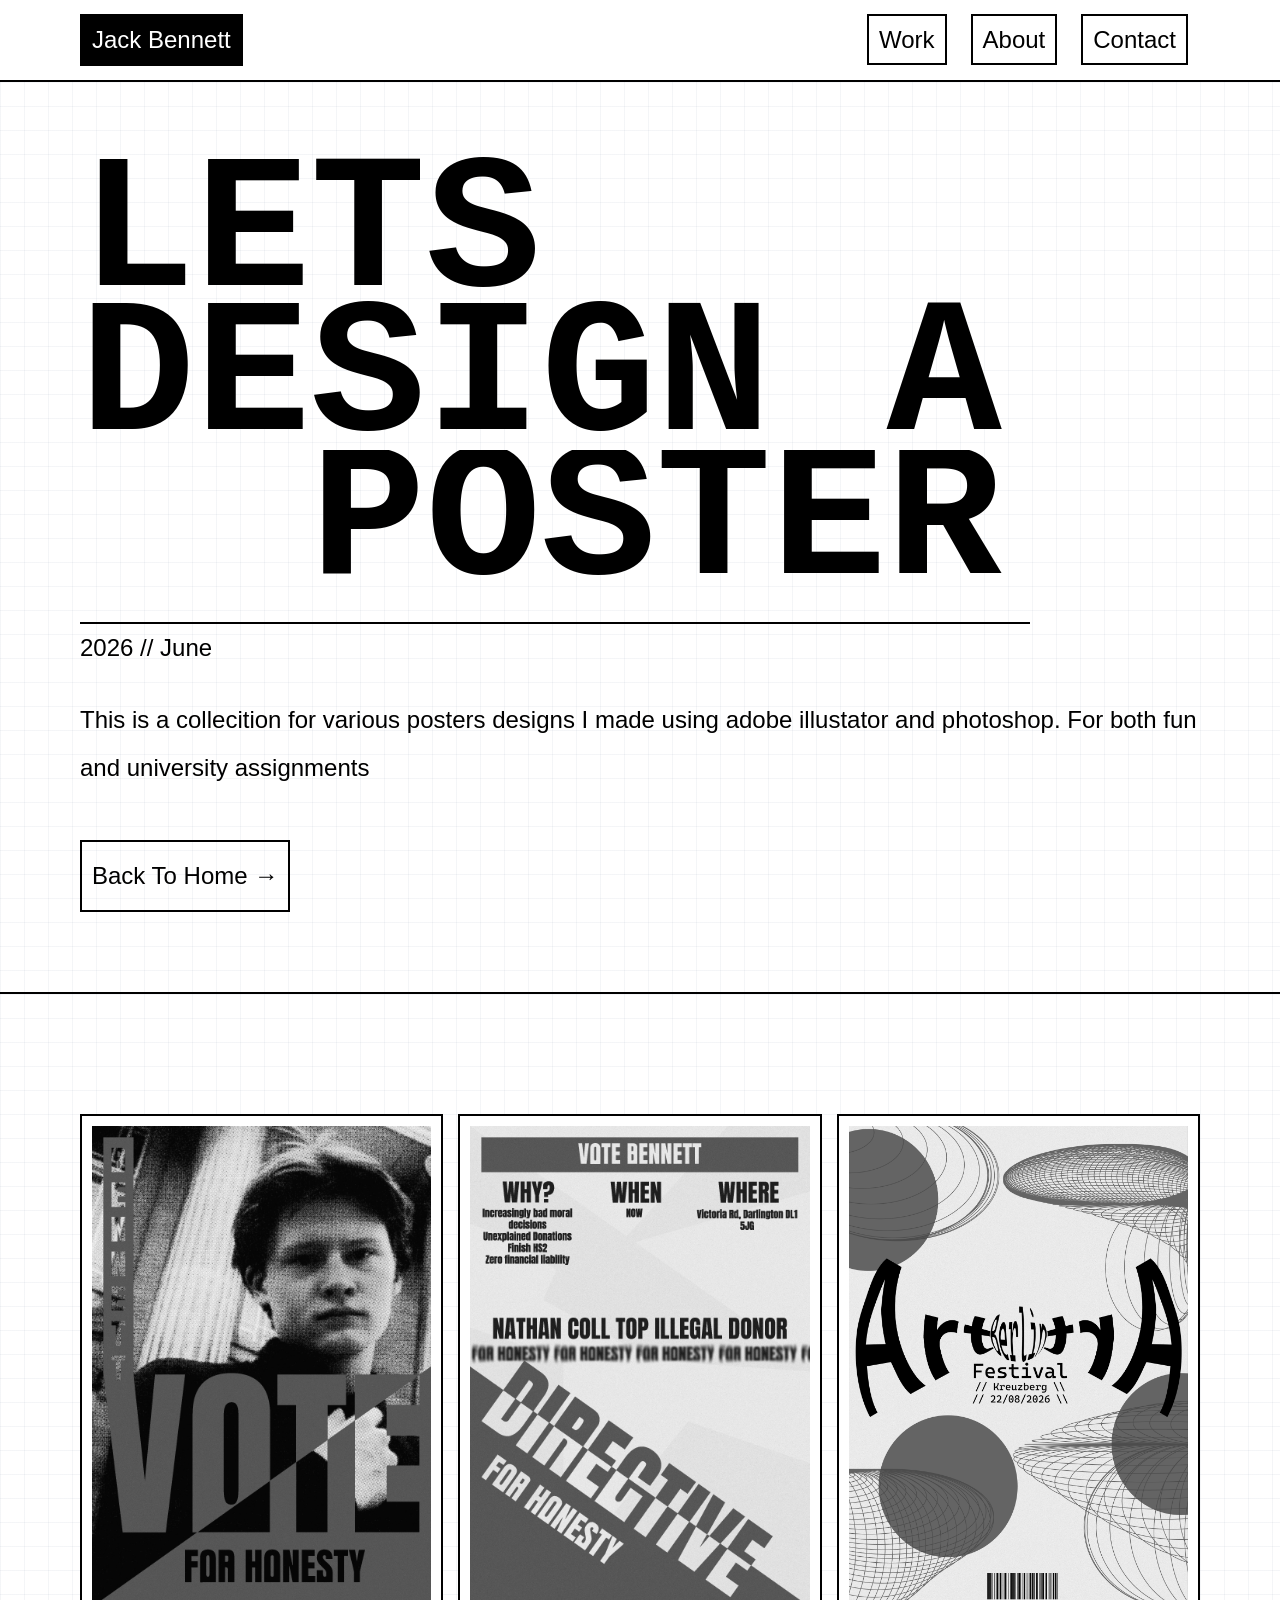
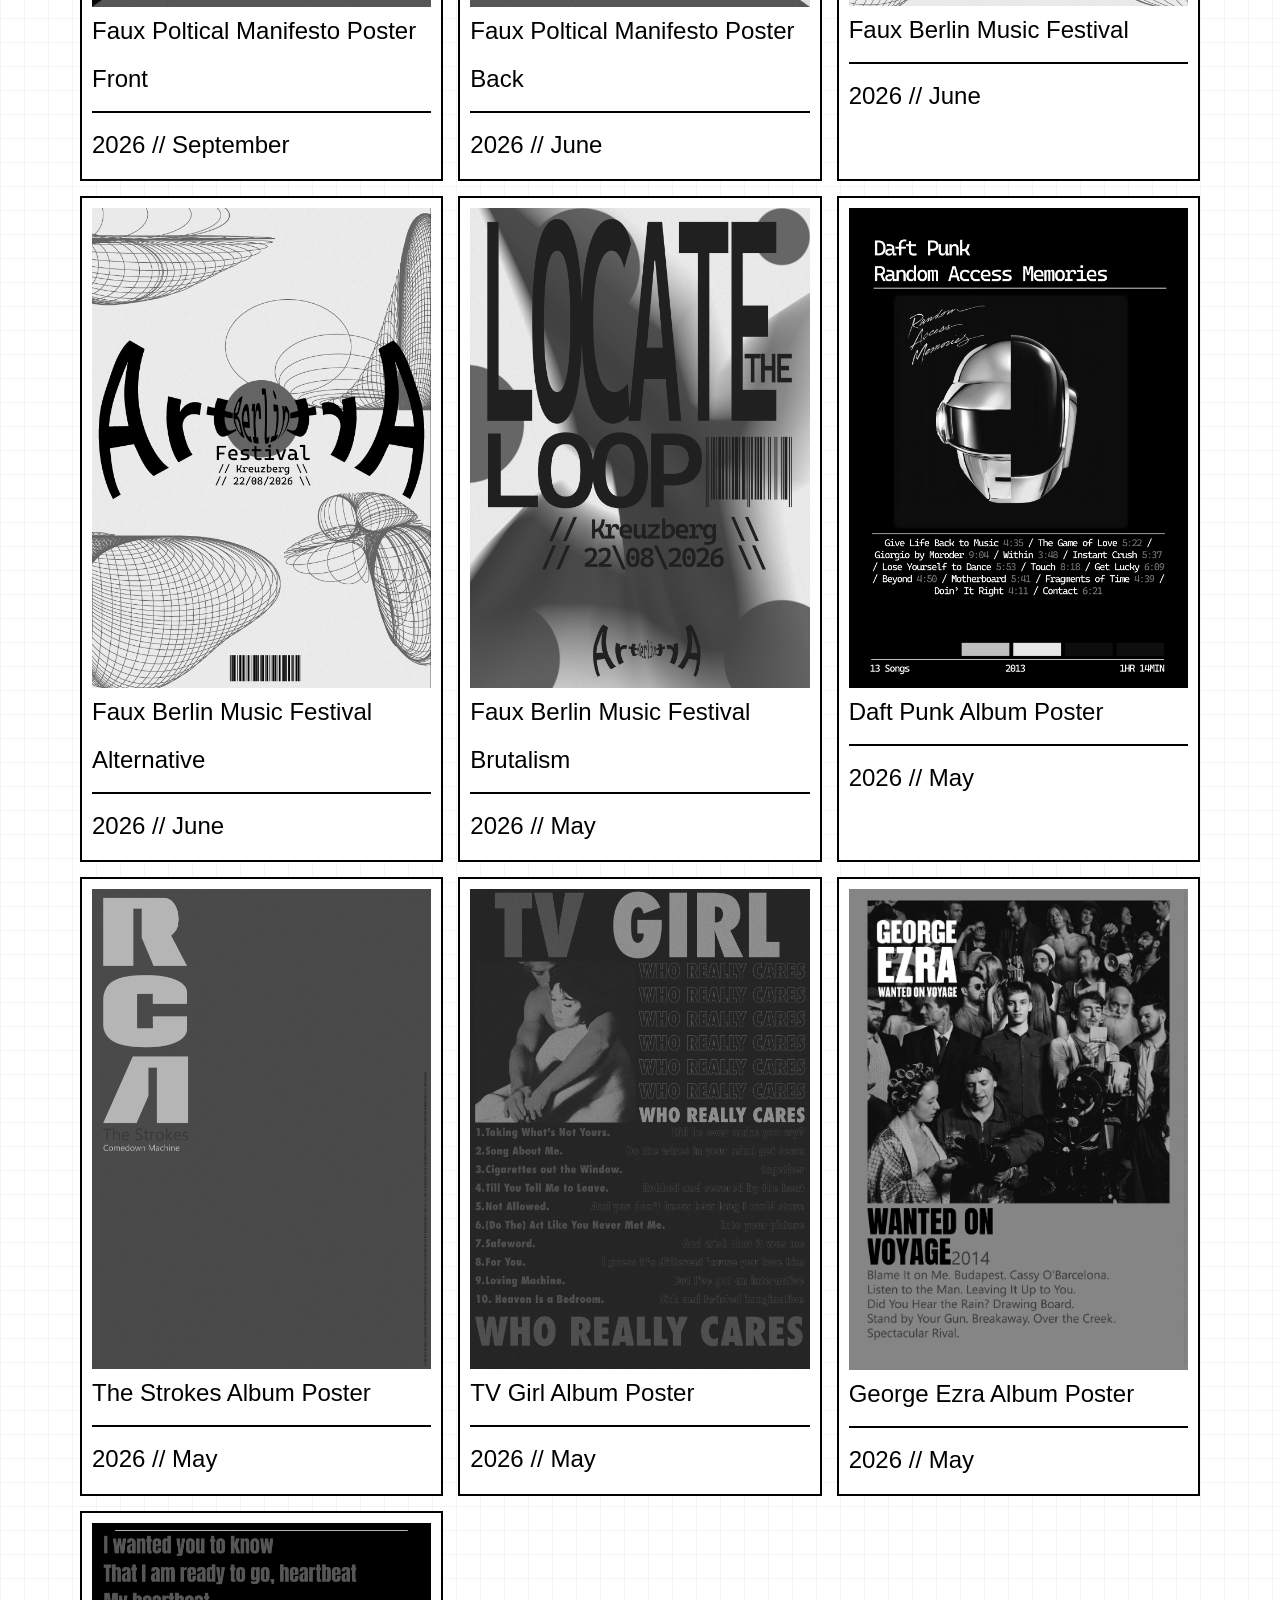
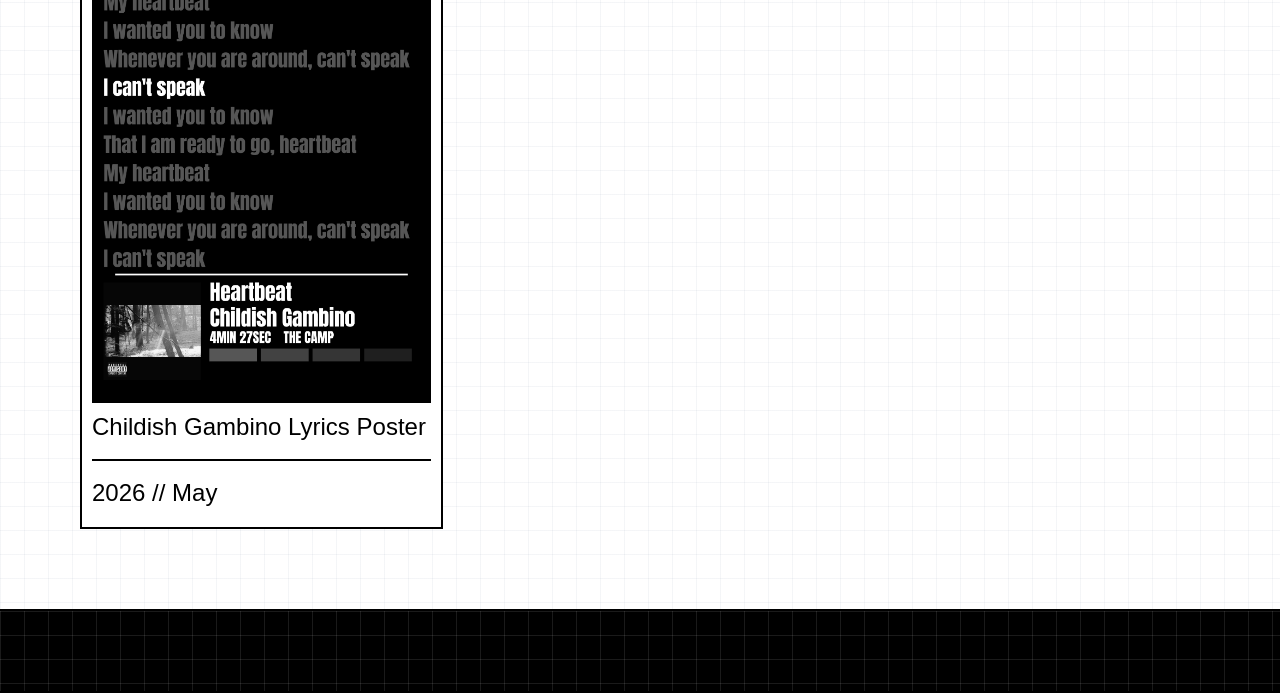
==== Sub/Posters/index.html @ 64430571 "Updated Images and summary" ====
<!DOCTYPE html>
<html lang="en">
<head>
	<meta charset="utf-8">
	<meta name="viewport" content="width=device-width, initial-scale=1">
	<title>Jack Bennetts Portfolio</title>
	<link rel="stylesheet" href="../../Style.css">
</head>

<body>
	<header>
		<a class='logo' href='#top'>Jack Bennett</a>
		<nav aria-label='Main navigation'>
			<ul class='nav'>
				<li><a href='../../index.html#Work'>Work</a></li>
				<li><a href='../../index.html#About'>About</a></li>
				<li><a href='../../index.html#Contact'>Contact</a></li>
			</ul>
		</nav>
	</header>
	
	
	<main>
	
		<section class='Container'>
			<h1>Lets </h1>
			<h1>Design A </h1>
			<h1 class='line'>Posters</h1>
			<h3 class='SubTitle'>2026 // June</h3>
			<p> This is a collecition for various posters designs I made using adobe illustator and photoshop. For both fun and university assignments </p> 
			
			<div class='BtnRow'>
				<a class='btn' href='../../index.html'>Back To Home →</a>
			</div>
			
		</section>		
		
		<section class='Container'>
			<div id='GridContainer'>
			
				<a class='CardContainer'>
					<img src="Design/ManifestoFront.png"/>
					<h3 class='CardTitle'> Faux Poltical Manifesto Poster Front</h3>
					<p class= 'CardText'> 2026 // September</p>
				</a>
				
				<a class='CardContainer'>
					<img src="Design/ManifestoBack.png"/>
					<h3 class='CardTitle'> Faux Poltical Manifesto Poster Back </h3>
					<p class= 'CardText'> 2026 // June</p>
				</a>
				
				<a class='CardContainer'>
					<img src="Design/ArtBerlinPoster.png"/>
					<h3 class='CardTitle'> Faux Berlin Music Festival</h3>
					<p class= 'CardText'> 2026 // June</p>
				</a>
				
				<a class='CardContainer'>
					<img src="Design/BerlinPosterAlt.png"/>
					<h3 class='CardTitle'> Faux Berlin Music Festival Alternative</h3>
					<p class= 'CardText'> 2026 // June</p>
				</a>
			

				<a class='CardContainer'>
					<img src="Design/BrutalismPoster.png"/>
					<h3 class='CardTitle'> Faux Berlin Music Festival Brutalism</h3>
					<p class= 'CardText'> 2026 // May</p>
				</a>
				
				<a class='CardContainer'>
					<img src="Design/RAM.png"/>
					<h3 class='CardTitle'>Daft Punk Album Poster</h3>
					<p class= 'CardText'> 2026 // May</p>
				</a>
			
				<a class='CardContainer'>
					<img src="Design/ComeDownMachine.png"/>
					<h3 class='CardTitle'>The Strokes Album Poster</h3>
					<p class= 'CardText'> 2026 // May</p>
				</a>
				
				<a class='CardContainer'>
					<img src="Design/WhoReallyCares.png"/>
					<h3 class='CardTitle'>TV Girl Album Poster</h3>
					<p class= 'CardText'> 2026 // May</p>
				</a>
				
				<a class='CardContainer'>
					<img src="Design/WantedOnVoyage.png"/>
					<h3 class='CardTitle'>George Ezra Album Poster</h3>
					<p class= 'CardText'> 2026 // May</p>
				</a>			

				<a class='CardContainer'>
					<img src="Design/Heartbeat.png"/>
					<h3 class='CardTitle'>Childish Gambino Lyrics Poster</h3>
					<p class= 'CardText'> 2026 // May</p>
				</a>					
				
			</div>
		</section>
			
			 

		
	
		
		
		
	</main>
	
	<footer>
	</footer>
</body>





</html>
---- Style.css ----
/* Global  CSS */

html {
	scroll-behavior: smooth;
	overflow-y: scroll;
}

body {
	margin: 0;
    padding: 0;
	background-color: white;
}

header {
	opacity: 1;
	background-Color:white;
	display: flex;
	padding: 5px;
	justify-content: space-between;
	align-items: center;
	position: sticky;
	top: 0;
	z-index: 100;
	padding: 0.5rem 5rem 0.5rem 5rem;
	border-bottom: 2px solid black;
}

a {
	color: white;
	border: 2px solid black;
	padding: 10px;
	transition: 0.3s;
}

a:hover {
	background-color: black;
	color: white;	
	border-bottom:  2px solid grey;
	border-left:  2px solid grey;
}


section {
	padding: 0.5rem 5rem 0.5rem 5rem;	
}

footer {
	Color: white;
	background-color: black;
	background-image: linear-gradient(to right, rgba(255, 255, 255, 0.1) 1px, transparent 1px), linear-gradient(to bottom, rgba(255, 255, 255, 0.1) 1px, transparent 1px);
	background-size: 24px 24px;
	padding: 5rem;	
	padding-top: 2.5rem;
	padding-bottom: 2.5rem;
	border-bottom: 2px solid black;
}

/* button CSS */

.btn {
	display: inline-block; 
    border: 2px solid black;
    padding: 10px;
    transition: 0.3s;
	margin-top: 24px;
}



/* Text  CSS */

h1{
	font-family: 'Courier New', Courier, monospace;
	font-size: 12rem;  
	line-height: 0.75;  
	margin: 0;
	text-transform: uppercase;
	
}

h2{
	font-family: 'Courier New', Courier, monospace;
	font-size: 4rem;  
	line-height: 0.75;  
	margin: 0;
	text-transform: uppercase;
	
}

h3, p, nav, form, a{
	font-family: 'Verdana', sans-serif;
	list-style: none;
	font-size: 1.5rem;  
	font-weight: 400;
	line-height: 2;  
	text-decoration: none;
}

.Outline {
	display: inline-block;
	background-color: black;
	padding: 5px;
	color: white;
}

/* Nav CSS */

a {
	color: black;
}

.nav li{
	list-style-type: none;
	text-decoration: none;
	padding: 8px 12px;
}

.nav{
	display: flex;
	margin: 0;

}

.logo {
	background-color: black;
	padding: 0px 10px 0px 10px;
	color: white;
	transition: 0.3s;
}

.logo:hover {
	border-bottom:  6px solid grey;
	border-left:  6px solid grey;
	background-color: white;
	color: black;
}

/* HERO CSS */

#Hero {
	background-color: #ffffff;
	background-image: linear-gradient(to right, rgba(148, 163, 184, 0.1) 1px, transparent 1px), linear-gradient(to bottom, rgba(148, 163, 184, 0.1) 1px, transparent 1px);
	background-size: 24px 24px;
	padding-top: 15rem;
	padding-bottom: 15rem;
	border-bottom: 2px solid black;
}

.line {
	display: inline-block;
	white-space: nowrap;
	overflow: hidden; 
	border-right: 3px solid #000;
	padding-left: 2ch;
	width: 0; 
	animation: 
		typing 0.8s steps(6) 1s forwards,
		blink 0.5s step-end infinite;
}

.SubTitle {
	border-top: 2px solid black;
	max-width: 950px;
}

@keyframes typing { 
	from { width: 0; border-right-color: #000; } 
	to { width: 6ch; border-right-color: transparent; }
}

/* Container CSS */

.Container {
	background-color: #ffffff;
	background-image: linear-gradient(to right, rgba(148, 163, 184, 0.1) 1px, transparent 1px), linear-gradient(to bottom, rgba(148, 163, 184, 0.1) 1px, transparent 1px);
	background-size: 24px 24px;
	padding-top: 5rem;
	padding-bottom: 5rem;
	border-bottom: 2px solid black;
}
/* Work Grid Container CSS */

#GridContainer {
	display: grid;
	grid-template-columns: repeat(3, 1fr);
	padding-top: 2.5rem;
	gap: 15px;
}

.CardContainer {
	display: flex;
	flex-direction: column;
	min-width: 0;
	background-color: white;
	border: 2px solid black;
	padding: 10px;
	transition: 0.3s;
}

.CardContainer:Hover {
	background-color: black;
	color: white;	
	border-bottom:  2px solid grey;
	border-left:  2px solid grey;
}

.CardContainer:hover .CardTitle {
	border-bottom: 2px solid white;
}

.CardContainer:hover img {
	transition: 0.3s;
	filter: saturate(1);	
}

.CardTitle {
	margin-top:0;
	margin-bottom:0;
	border-bottom: 2px solid black;
	padding-bottom: 0.5rem;
	transition: 0.3s;
}

.CardText {
	margin:0;
	padding-top: 0.5rem;
}

img {
	width:100%;
	background: url(https://dummyimage.com/100/fff/0011ff.png&text=Image+Not+Found) no-repeat scroll 0 0;
	filter: saturate(0);
}

img:hover {
	transition: 0.3s;
	filter: saturate(1);	
}

/* AboutContainer CSS */

.ImgContainer {
	border: 2px solid black;
	padding: 10px;
	margin-top: 2.5rem;
	margin-bottom: 2.5rem;
}

#AboutImg {
    width: 800px;
    height: auto;	
}

.BtnRow {
    display: flex;
    flex-wrap: wrap;
    gap: 20px;
}

/* Mobile CSS */

@media (max-width: 1100px) {
	section {
		padding: 0rem 2rem 0rem 2rem;
		text-align: center;
		justify-content: center;
	}
	
	header {
		display:inline-block;
		text-align: center;
		padding: 0;
		width: 100%;
	}
	
	h1{
		font-size: 5rem;  
	}
	
	.logo {
		display: inline-block;
	}
	
	
	.line {
		padding-left: 0;
	}
	
	.nav {
		padding: 0;
		justify-content: center;
	}
	
	
	#GridContainer {
		display: grid;
		grid-template-columns: repeat(1, 1fr);
		padding-top: 2.5rem;
		gap: 15px;
	}
	
	.ImgContainer {
		margin-bottom: 2.5rem;
	}
	
	#AboutImg {
		width: auto;
		height: auto;	
	}
	
	.BtnRow {
		justify-content:center;
	}
}
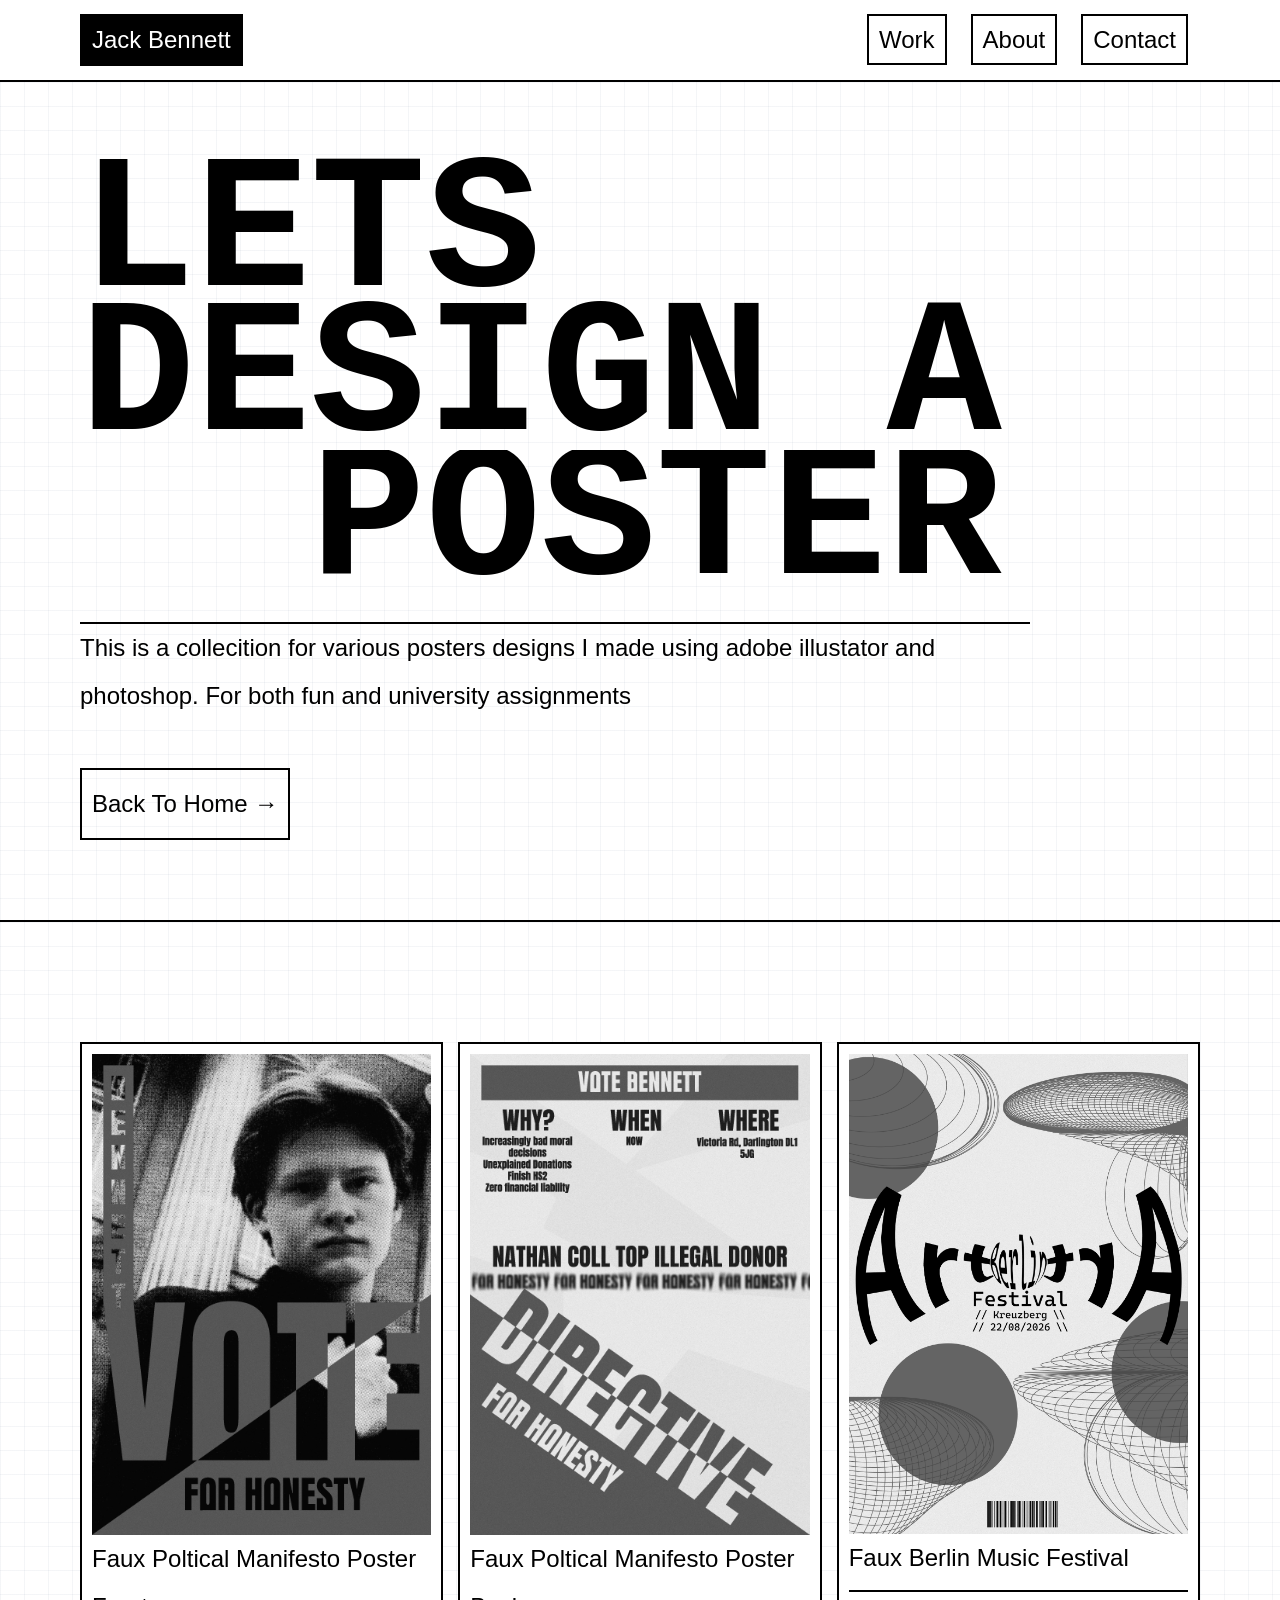
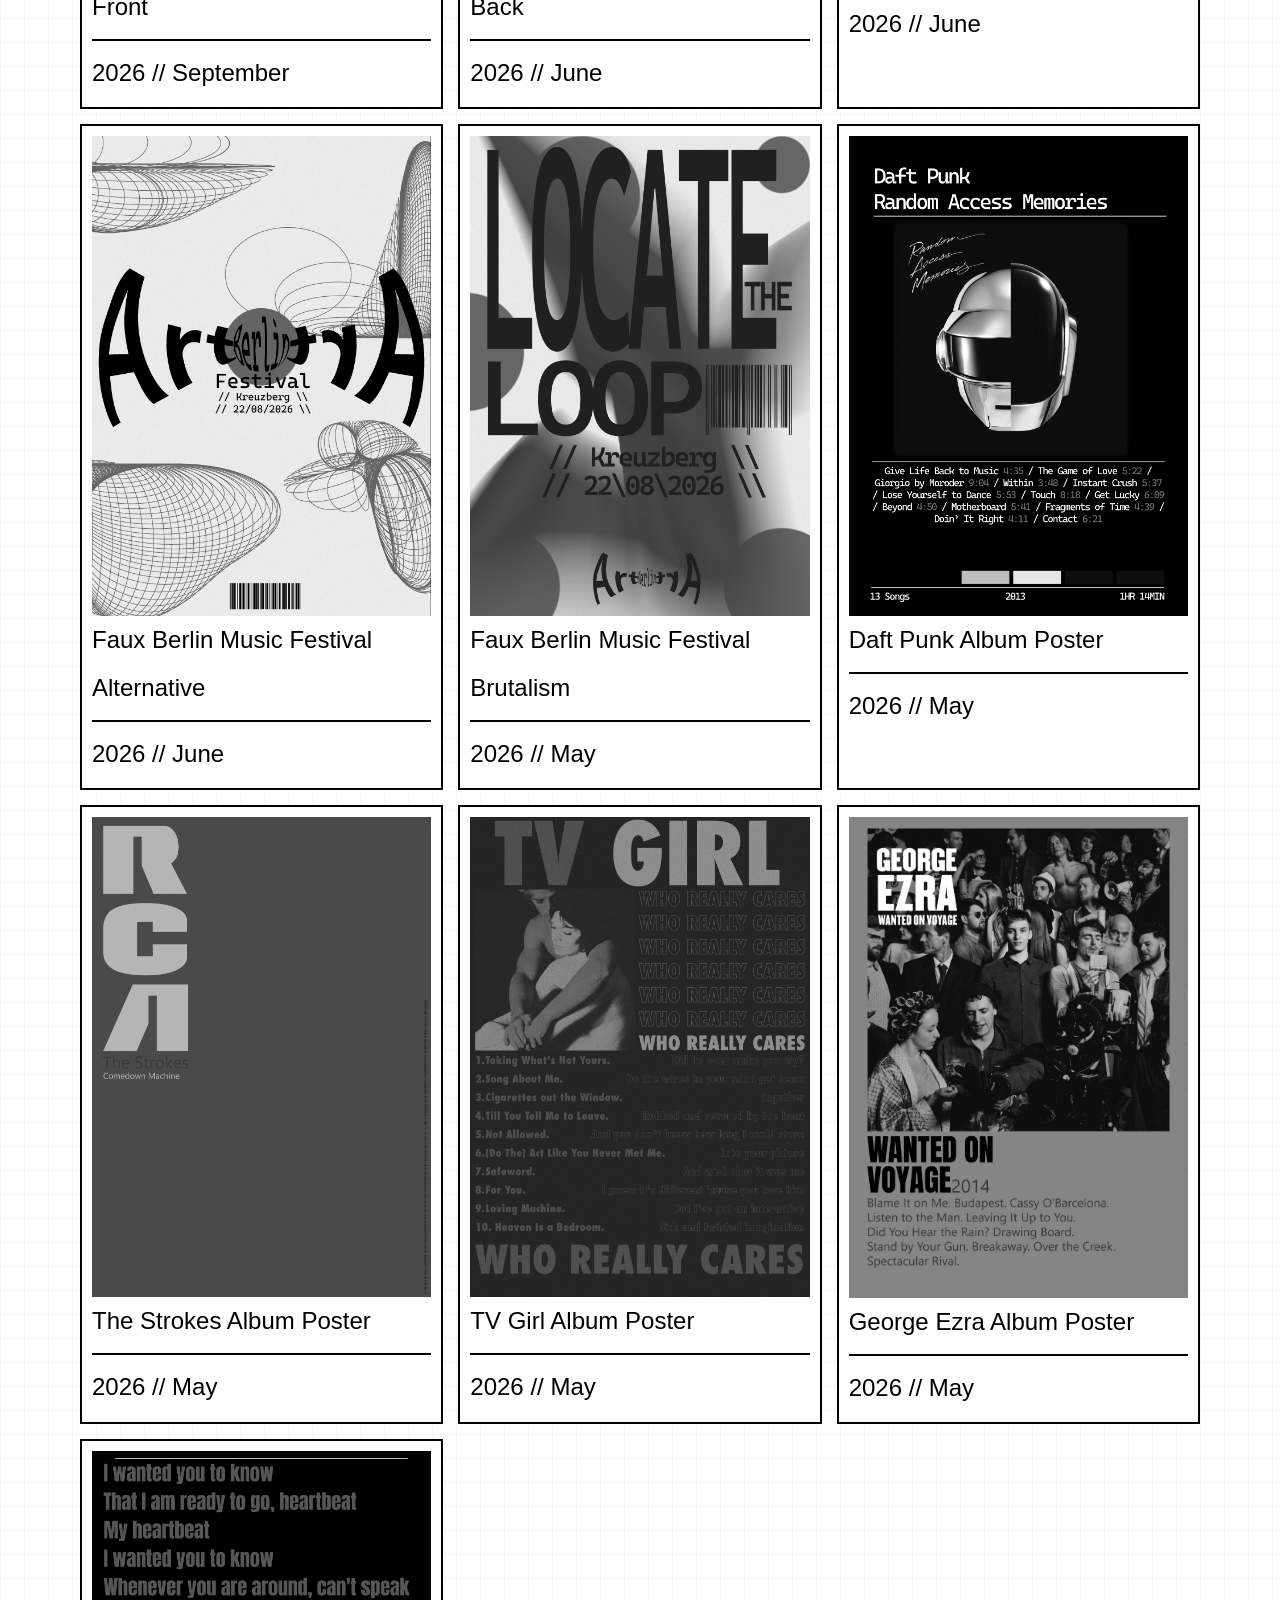
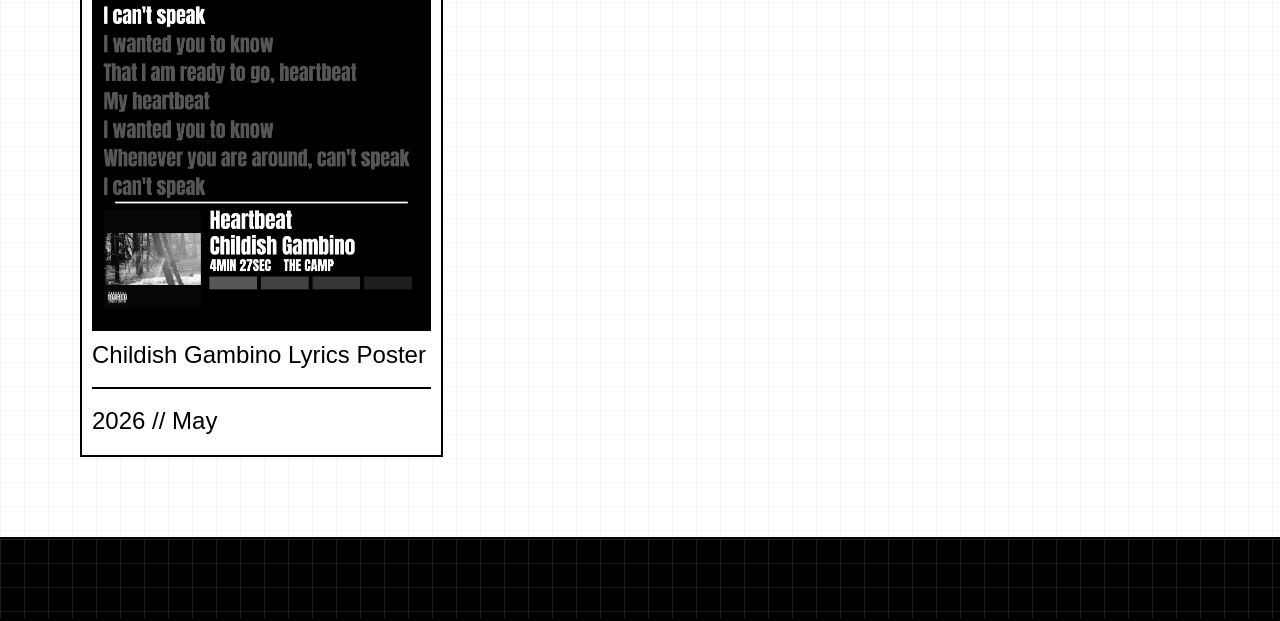
==== commit d065deb9: "Update index.html" ====
--- a/Sub/Posters/index.html
+++ b/Sub/Posters/index.html
@@ -26,8 +26,7 @@
 			<h1>Lets </h1>
 			<h1>Design A </h1>
 			<h1 class='line'>Posters</h1>
-			<h3 class='SubTitle'>2026 // June</h3>
-			<p> This is a collecition for various posters designs I made using adobe illustator and photoshop. For both fun and university assignments </p> 
+			<h3 class='SubTitle'>This is a collecition for various posters designs I made using adobe illustator and photoshop. For both fun and university assignments</h3>
 			
 			<div class='BtnRow'>
 				<a class='btn' href='../../index.html'>Back To Home →</a>
@@ -119,4 +118,4 @@
 
 
 
-</html>+</html>
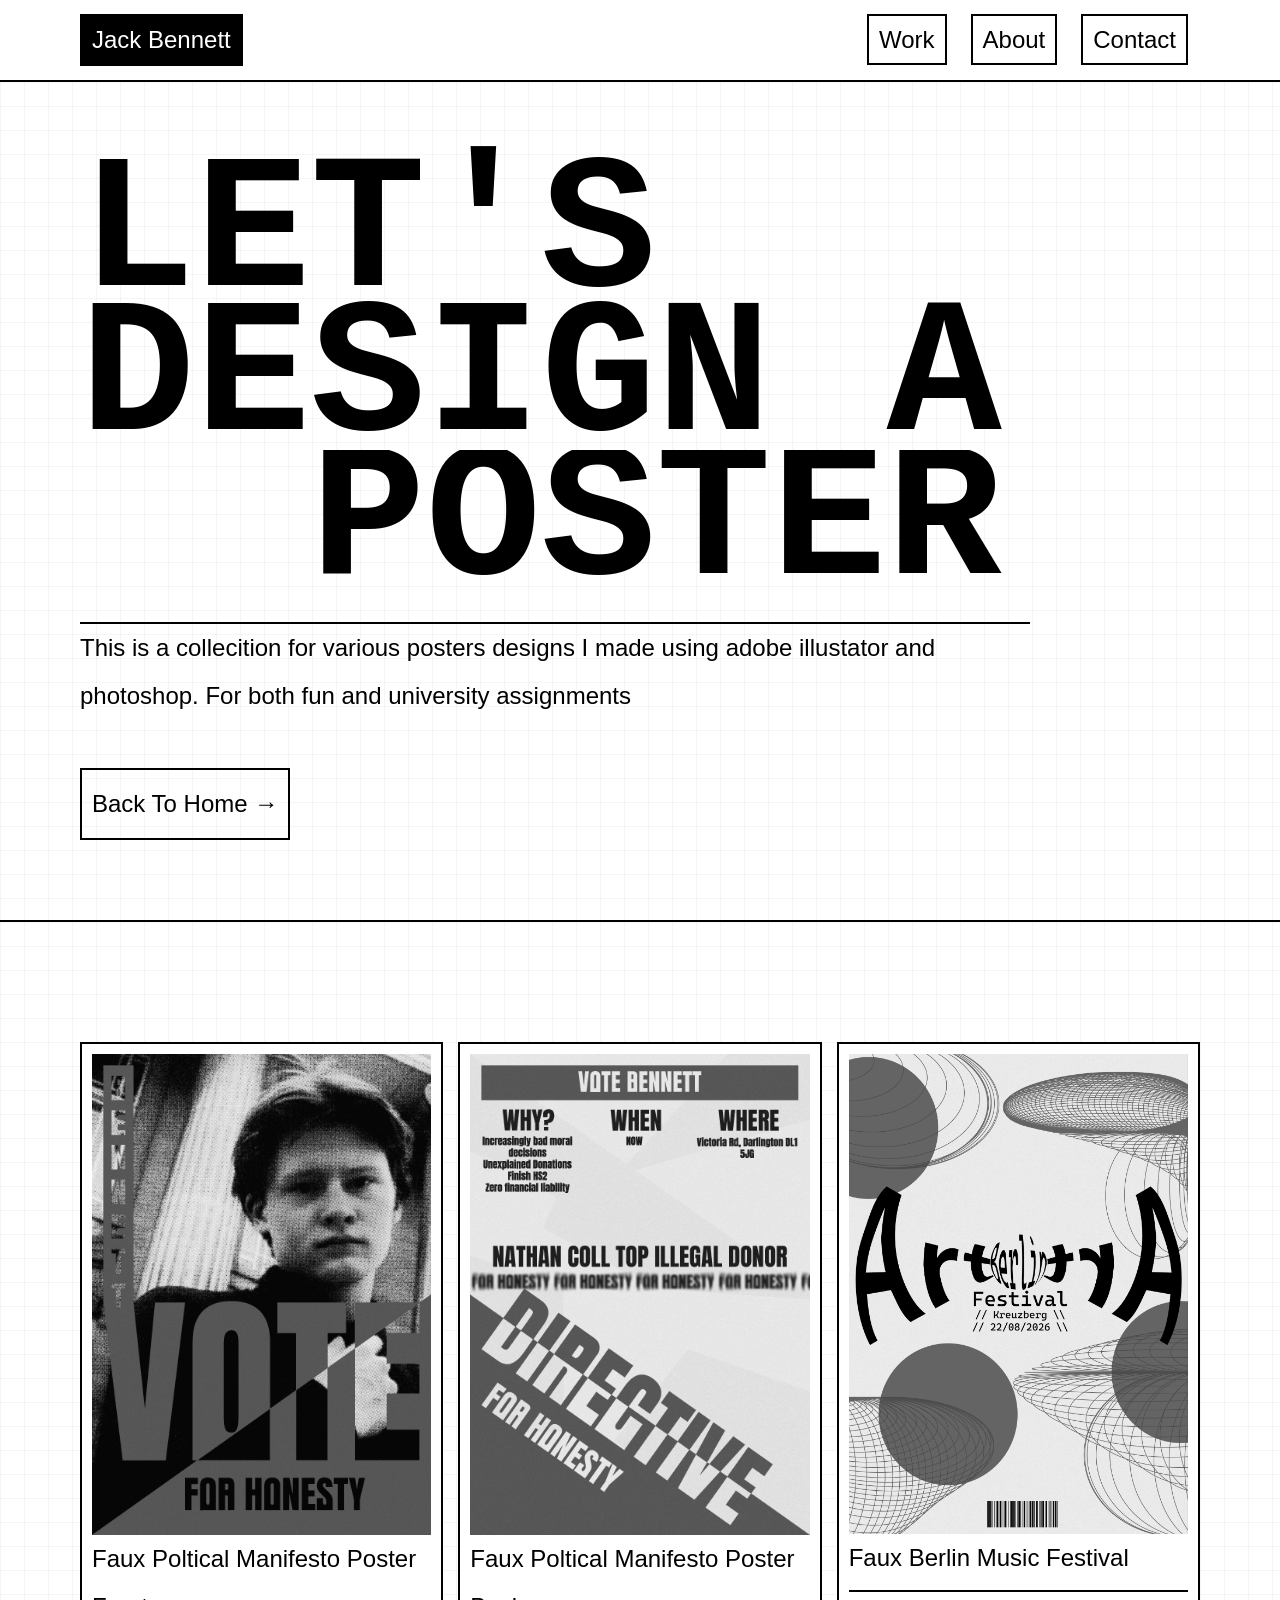
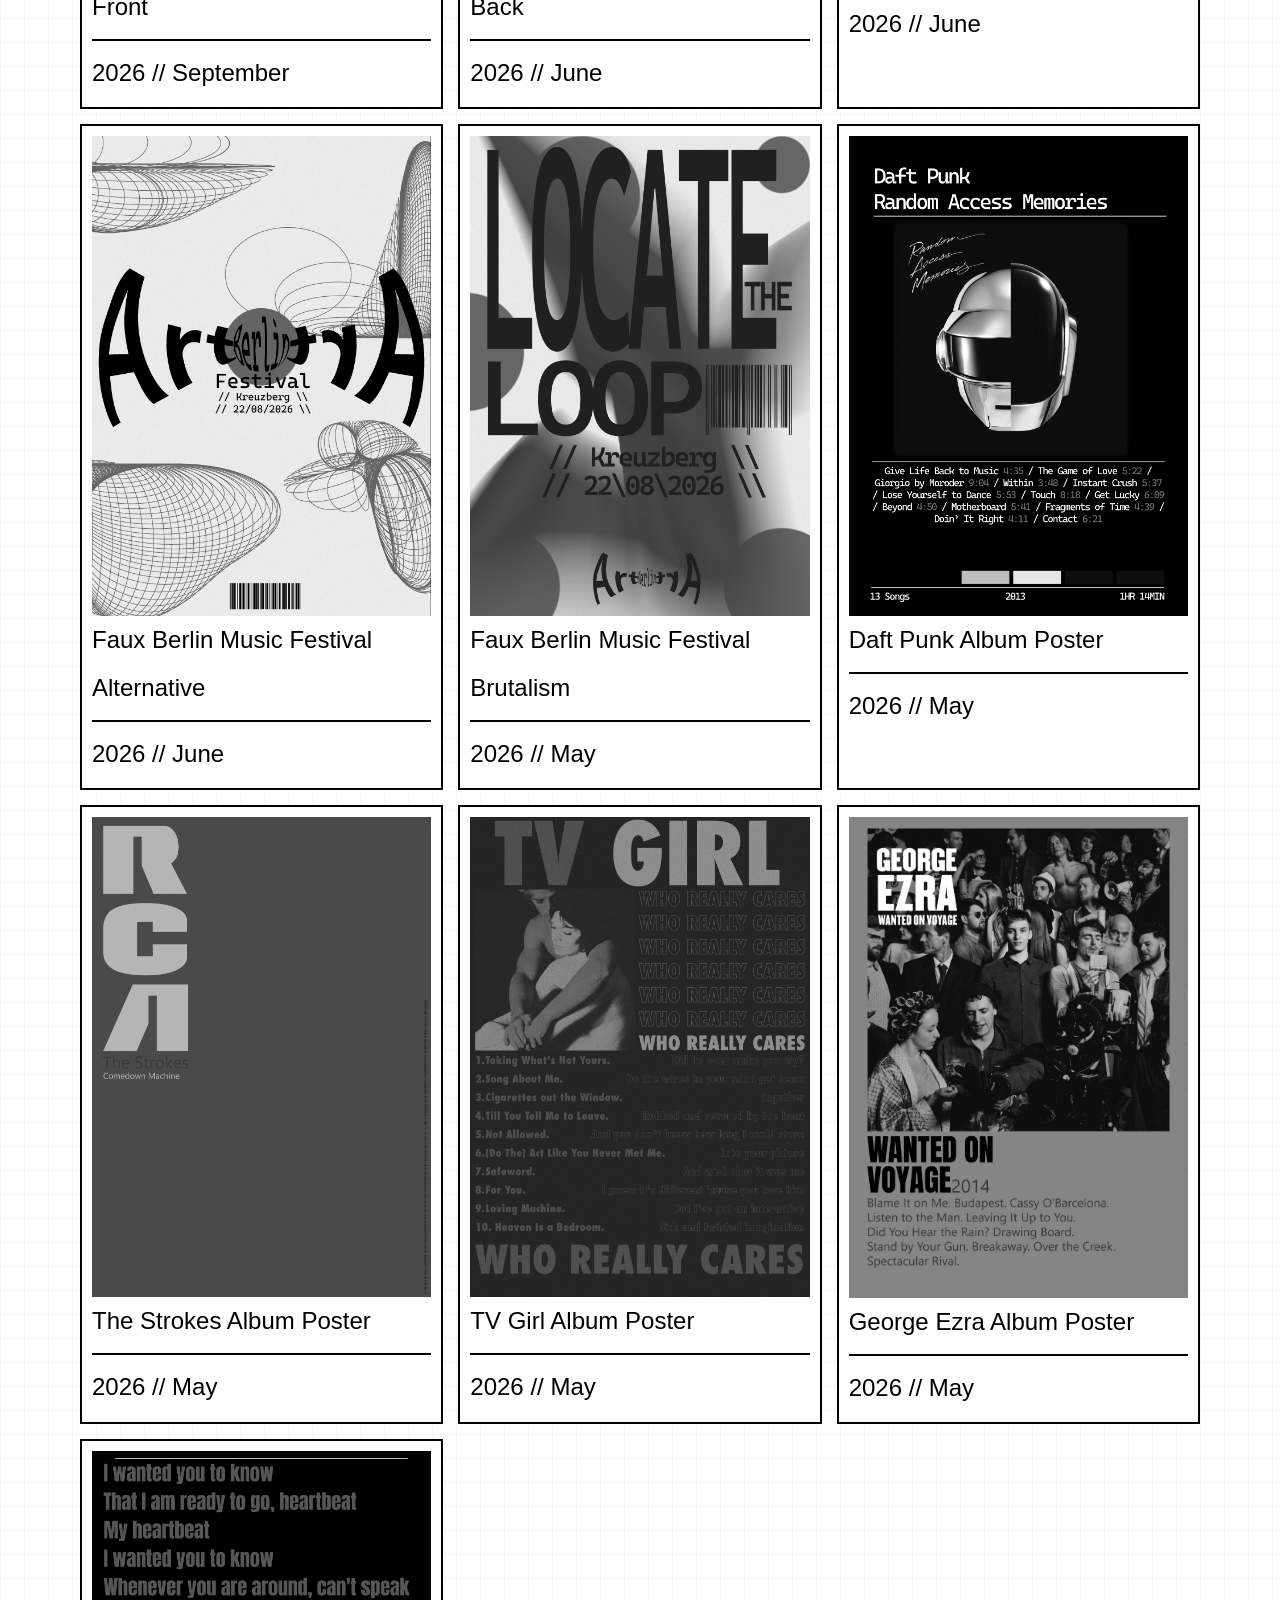
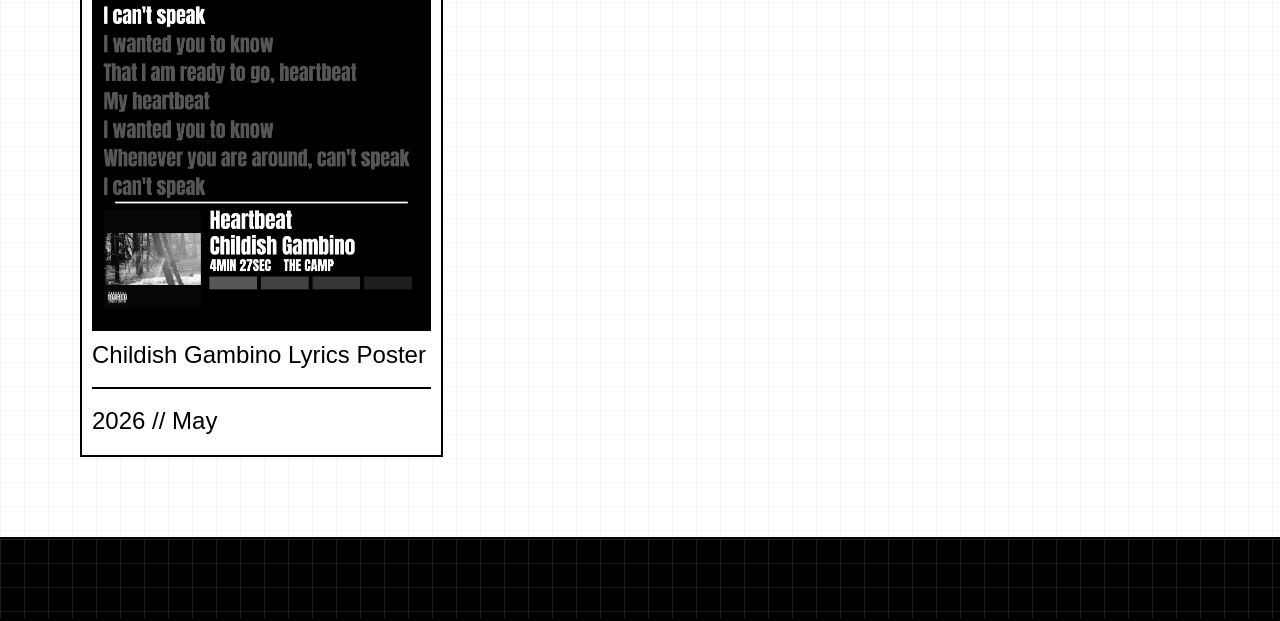
==== commit d7960a30: "Categorized work section" ====
--- a/Sub/Posters/index.html
+++ b/Sub/Posters/index.html
@@ -23,7 +23,7 @@
 	<main>
 	
 		<section class='Container'>
-			<h1>Lets </h1>
+			<h1>Let's</h1>
 			<h1>Design A </h1>
 			<h1 class='line'>Posters</h1>
 			<h3 class='SubTitle'>This is a collecition for various posters designs I made using adobe illustator and photoshop. For both fun and university assignments</h3>
@@ -37,62 +37,62 @@
 		<section class='Container'>
 			<div id='GridContainer'>
 			
-				<a class='CardContainer'>
+				<a href='Design/ManifestoFront.png' class='CardContainer'>
 					<img src="Design/ManifestoFront.png"/>
 					<h3 class='CardTitle'> Faux Poltical Manifesto Poster Front</h3>
 					<p class= 'CardText'> 2026 // September</p>
 				</a>
 				
-				<a class='CardContainer'>
+				<a href='Design/ManifestoBack.png' class='CardContainer'>
 					<img src="Design/ManifestoBack.png"/>
 					<h3 class='CardTitle'> Faux Poltical Manifesto Poster Back </h3>
 					<p class= 'CardText'> 2026 // June</p>
 				</a>
 				
-				<a class='CardContainer'>
+				<a href='Design/ArtBerlinPoster.png' class='CardContainer'>
 					<img src="Design/ArtBerlinPoster.png"/>
 					<h3 class='CardTitle'> Faux Berlin Music Festival</h3>
 					<p class= 'CardText'> 2026 // June</p>
 				</a>
 				
-				<a class='CardContainer'>
+				<a href='Design/BerlinPosterAlt.png' class='CardContainer'>
 					<img src="Design/BerlinPosterAlt.png"/>
 					<h3 class='CardTitle'> Faux Berlin Music Festival Alternative</h3>
 					<p class= 'CardText'> 2026 // June</p>
 				</a>
 			
 
-				<a class='CardContainer'>
+				<a href='Design/BrutalismPoster.png' class='CardContainer'>
 					<img src="Design/BrutalismPoster.png"/>
 					<h3 class='CardTitle'> Faux Berlin Music Festival Brutalism</h3>
 					<p class= 'CardText'> 2026 // May</p>
 				</a>
 				
-				<a class='CardContainer'>
+				<a href='Design/RAM.png' class='CardContainer'>
 					<img src="Design/RAM.png"/>
 					<h3 class='CardTitle'>Daft Punk Album Poster</h3>
 					<p class= 'CardText'> 2026 // May</p>
 				</a>
 			
-				<a class='CardContainer'>
+				<a href='Design/ComeDownMachine.png' class='CardContainer'>
 					<img src="Design/ComeDownMachine.png"/>
 					<h3 class='CardTitle'>The Strokes Album Poster</h3>
 					<p class= 'CardText'> 2026 // May</p>
 				</a>
 				
-				<a class='CardContainer'>
+				<a href='Design/WhoReallyCares.png' class='CardContainer'>
 					<img src="Design/WhoReallyCares.png"/>
 					<h3 class='CardTitle'>TV Girl Album Poster</h3>
 					<p class= 'CardText'> 2026 // May</p>
 				</a>
 				
-				<a class='CardContainer'>
+				<a href='Design/WantedOnVoyage.png' class='CardContainer'>
 					<img src="Design/WantedOnVoyage.png"/>
 					<h3 class='CardTitle'>George Ezra Album Poster</h3>
 					<p class= 'CardText'> 2026 // May</p>
 				</a>			
 
-				<a class='CardContainer'>
+				<a href='Design/Heartbeat.png' class='CardContainer'>
 					<img src="Design/Heartbeat.png"/>
 					<h3 class='CardTitle'>Childish Gambino Lyrics Poster</h3>
 					<p class= 'CardText'> 2026 // May</p>
--- a/Style.css
+++ b/Style.css
@@ -226,6 +226,10 @@
 	padding-top: 0.5rem;
 }
 
+#SingleCard {
+	margin-bottom: 40px;
+}
+
 img {
 	width:100%;
 	background: url(https://dummyimage.com/100/fff/0011ff.png&text=Image+Not+Found) no-repeat scroll 0 0;
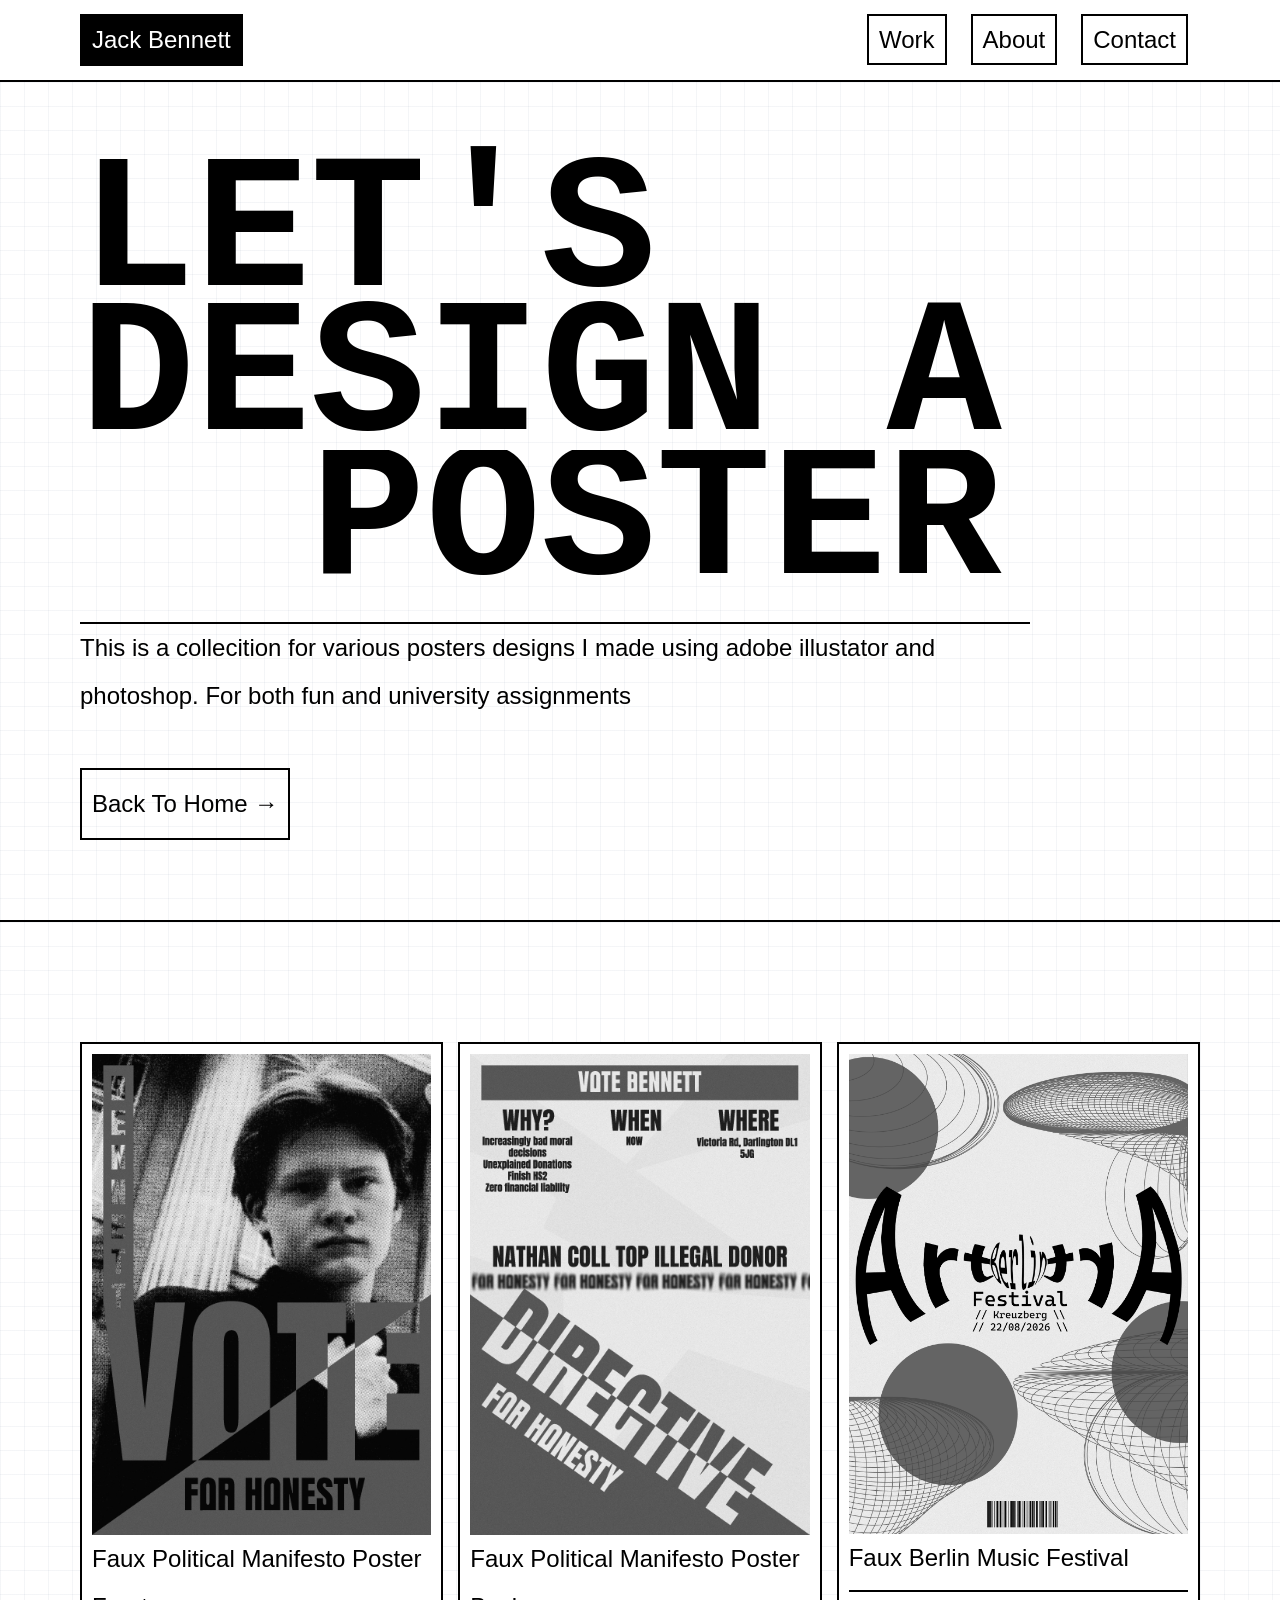
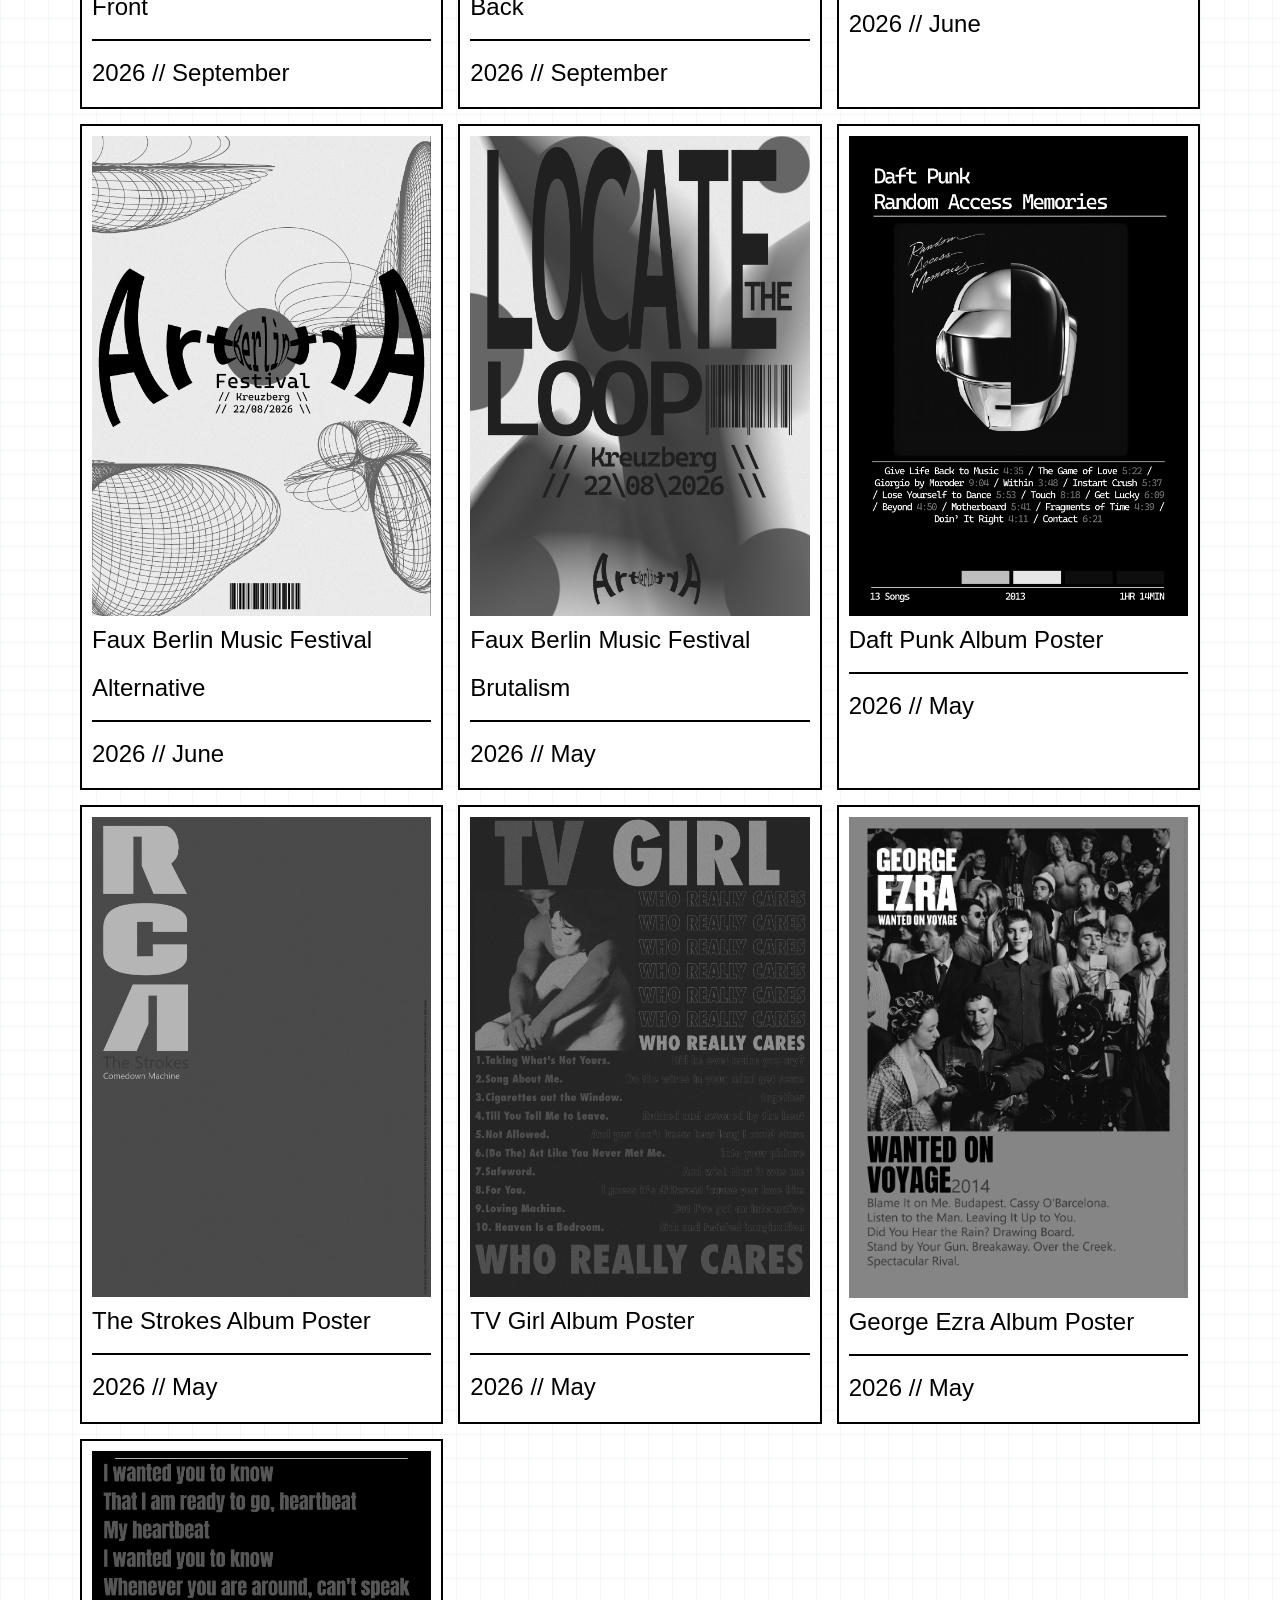
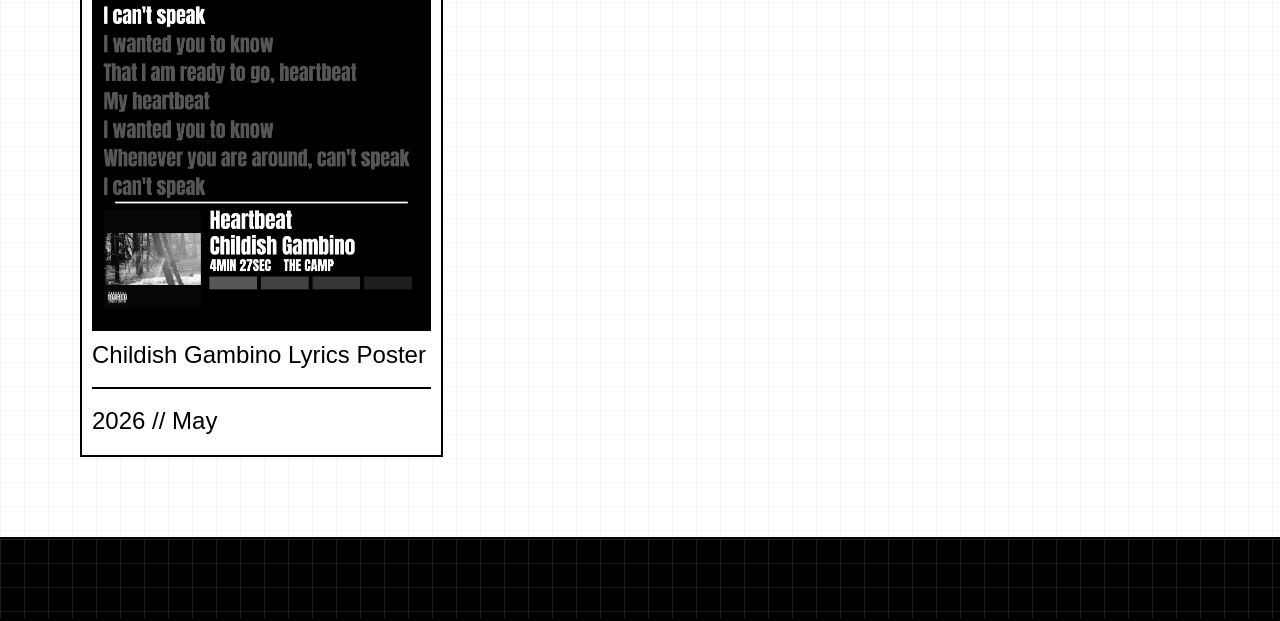
==== commit bafc47e1: "Typo Fix" ====
--- a/Sub/Posters/index.html
+++ b/Sub/Posters/index.html
@@ -39,14 +39,14 @@
 			
 				<a href='Design/ManifestoFront.png' class='CardContainer'>
 					<img src="Design/ManifestoFront.png"/>
-					<h3 class='CardTitle'> Faux Poltical Manifesto Poster Front</h3>
+					<h3 class='CardTitle'> Faux Political Manifesto Poster Front</h3>
 					<p class= 'CardText'> 2026 // September</p>
 				</a>
 				
 				<a href='Design/ManifestoBack.png' class='CardContainer'>
 					<img src="Design/ManifestoBack.png"/>
-					<h3 class='CardTitle'> Faux Poltical Manifesto Poster Back </h3>
-					<p class= 'CardText'> 2026 // June</p>
+					<h3 class='CardTitle'> Faux Political Manifesto Poster Back </h3>
+					<p class= 'CardText'> 2026 // September</p>
 				</a>
 				
 				<a href='Design/ArtBerlinPoster.png' class='CardContainer'>
--- a/Style.css
+++ b/Style.css
@@ -1,318 +1,318 @@
-/* Global  CSS */
-
-html {
-	scroll-behavior: smooth;
-	overflow-y: scroll;
-}
-
-body {
-	margin: 0;
-    padding: 0;
-	background-color: white;
-}
-
-header {
-	opacity: 1;
-	background-Color:white;
-	display: flex;
-	padding: 5px;
-	justify-content: space-between;
-	align-items: center;
-	position: sticky;
-	top: 0;
-	z-index: 100;
-	padding: 0.5rem 5rem 0.5rem 5rem;
-	border-bottom: 2px solid black;
-}
-
-a {
-	color: white;
-	border: 2px solid black;
-	padding: 10px;
-	transition: 0.3s;
-}
-
-a:hover {
-	background-color: black;
-	color: white;	
-	border-bottom:  2px solid grey;
-	border-left:  2px solid grey;
-}
-
-
-section {
-	padding: 0.5rem 5rem 0.5rem 5rem;	
-}
-
-footer {
-	Color: white;
-	background-color: black;
-	background-image: linear-gradient(to right, rgba(255, 255, 255, 0.1) 1px, transparent 1px), linear-gradient(to bottom, rgba(255, 255, 255, 0.1) 1px, transparent 1px);
-	background-size: 24px 24px;
-	padding: 5rem;	
-	padding-top: 2.5rem;
-	padding-bottom: 2.5rem;
-	border-bottom: 2px solid black;
-}
-
-/* button CSS */
-
-.btn {
-	display: inline-block; 
-    border: 2px solid black;
-    padding: 10px;
-    transition: 0.3s;
-	margin-top: 24px;
-}
-
-
-
-/* Text  CSS */
-
-h1{
-	font-family: 'Courier New', Courier, monospace;
-	font-size: 12rem;  
-	line-height: 0.75;  
-	margin: 0;
-	text-transform: uppercase;
-	
-}
-
-h2{
-	font-family: 'Courier New', Courier, monospace;
-	font-size: 4rem;  
-	line-height: 0.75;  
-	margin: 0;
-	text-transform: uppercase;
-	
-}
-
-h3, p, nav, form, a{
-	font-family: 'Verdana', sans-serif;
-	list-style: none;
-	font-size: 1.5rem;  
-	font-weight: 400;
-	line-height: 2;  
-	text-decoration: none;
-}
-
-.Outline {
-	display: inline-block;
-	background-color: black;
-	padding: 5px;
-	color: white;
-}
-
-/* Nav CSS */
-
-a {
-	color: black;
-}
-
-.nav li{
-	list-style-type: none;
-	text-decoration: none;
-	padding: 8px 12px;
-}
-
-.nav{
-	display: flex;
-	margin: 0;
-
-}
-
-.logo {
-	background-color: black;
-	padding: 0px 10px 0px 10px;
-	color: white;
-	transition: 0.3s;
-}
-
-.logo:hover {
-	border-bottom:  6px solid grey;
-	border-left:  6px solid grey;
-	background-color: white;
-	color: black;
-}
-
-/* HERO CSS */
-
-#Hero {
-	background-color: #ffffff;
-	background-image: linear-gradient(to right, rgba(148, 163, 184, 0.1) 1px, transparent 1px), linear-gradient(to bottom, rgba(148, 163, 184, 0.1) 1px, transparent 1px);
-	background-size: 24px 24px;
-	padding-top: 15rem;
-	padding-bottom: 15rem;
-	border-bottom: 2px solid black;
-}
-
-.line {
-	display: inline-block;
-	white-space: nowrap;
-	overflow: hidden; 
-	border-right: 3px solid #000;
-	padding-left: 2ch;
-	width: 0; 
-	animation: 
-		typing 0.8s steps(6) 1s forwards,
-		blink 0.5s step-end infinite;
-}
-
-.SubTitle {
-	border-top: 2px solid black;
-	max-width: 950px;
-}
-
-@keyframes typing { 
-	from { width: 0; border-right-color: #000; } 
-	to { width: 6ch; border-right-color: transparent; }
-}
-
-/* Container CSS */
-
-.Container {
-	background-color: #ffffff;
-	background-image: linear-gradient(to right, rgba(148, 163, 184, 0.1) 1px, transparent 1px), linear-gradient(to bottom, rgba(148, 163, 184, 0.1) 1px, transparent 1px);
-	background-size: 24px 24px;
-	padding-top: 5rem;
-	padding-bottom: 5rem;
-	border-bottom: 2px solid black;
-}
-/* Work Grid Container CSS */
-
-#GridContainer {
-	display: grid;
-	grid-template-columns: repeat(3, 1fr);
-	padding-top: 2.5rem;
-	gap: 15px;
-}
-
-.CardContainer {
-	display: flex;
-	flex-direction: column;
-	min-width: 0;
-	background-color: white;
-	border: 2px solid black;
-	padding: 10px;
-	transition: 0.3s;
-}
-
-.CardContainer:Hover {
-	background-color: black;
-	color: white;	
-	border-bottom:  2px solid grey;
-	border-left:  2px solid grey;
-}
-
-.CardContainer:hover .CardTitle {
-	border-bottom: 2px solid white;
-}
-
-.CardContainer:hover img {
-	transition: 0.3s;
-	filter: saturate(1);	
-}
-
-.CardTitle {
-	margin-top:0;
-	margin-bottom:0;
-	border-bottom: 2px solid black;
-	padding-bottom: 0.5rem;
-	transition: 0.3s;
-}
-
-.CardText {
-	margin:0;
-	padding-top: 0.5rem;
-}
-
-#SingleCard {
-	margin-bottom: 40px;
-}
-
-img {
-	width:100%;
-	background: url(https://dummyimage.com/100/fff/0011ff.png&text=Image+Not+Found) no-repeat scroll 0 0;
-	filter: saturate(0);
-}
-
-img:hover {
-	transition: 0.3s;
-	filter: saturate(1);	
-}
-
-/* AboutContainer CSS */
-
-.ImgContainer {
-	border: 2px solid black;
-	padding: 10px;
-	margin-top: 2.5rem;
-	margin-bottom: 2.5rem;
-}
-
-#AboutImg {
-    width: 800px;
-    height: auto;	
-}
-
-.BtnRow {
-    display: flex;
-    flex-wrap: wrap;
-    gap: 20px;
-}
-
-/* Mobile CSS */
-
-@media (max-width: 1100px) {
-	section {
-		padding: 0rem 2rem 0rem 2rem;
-		text-align: center;
-		justify-content: center;
-	}
-	
-	header {
-		display:inline-block;
-		text-align: center;
-		padding: 0;
-		width: 100%;
-	}
-	
-	h1{
-		font-size: 5rem;  
-	}
-	
-	.logo {
-		display: inline-block;
-	}
-	
-	
-	.line {
-		padding-left: 0;
-	}
-	
-	.nav {
-		padding: 0;
-		justify-content: center;
-	}
-	
-	
-	#GridContainer {
-		display: grid;
-		grid-template-columns: repeat(1, 1fr);
-		padding-top: 2.5rem;
-		gap: 15px;
-	}
-	
-	.ImgContainer {
-		margin-bottom: 2.5rem;
-	}
-	
-	#AboutImg {
-		width: auto;
-		height: auto;	
-	}
-	
-	.BtnRow {
-		justify-content:center;
-	}
+/* Global  CSS */
+
+html {
+	scroll-behavior: smooth;
+	overflow-y: scroll;
+}
+
+body {
+	margin: 0;
+    padding: 0;
+	background-color: white;
+}
+
+header {
+	opacity: 1;
+	background-Color:white;
+	display: flex;
+	padding: 5px;
+	justify-content: space-between;
+	align-items: center;
+	position: sticky;
+	top: 0;
+	z-index: 100;
+	padding: 0.5rem 5rem 0.5rem 5rem;
+	border-bottom: 2px solid black;
+}
+
+a {
+	color: white;
+	border: 2px solid black;
+	padding: 10px;
+	transition: 0.3s;
+}
+
+a:hover {
+	background-color: black;
+	color: white;	
+	border-bottom:  2px solid grey;
+	border-left:  2px solid grey;
+}
+
+
+section {
+	padding: 0.5rem 5rem 0.5rem 5rem;	
+}
+
+footer {
+	Color: white;
+	background-color: black;
+	background-image: linear-gradient(to right, rgba(255, 255, 255, 0.1) 1px, transparent 1px), linear-gradient(to bottom, rgba(255, 255, 255, 0.1) 1px, transparent 1px);
+	background-size: 24px 24px;
+	padding: 5rem;	
+	padding-top: 2.5rem;
+	padding-bottom: 2.5rem;
+	border-bottom: 2px solid black;
+}
+
+/* button CSS */
+
+.btn {
+	display: inline-block; 
+    border: 2px solid black;
+    padding: 10px;
+    transition: 0.3s;
+	margin-top: 24px;
+}
+
+
+
+/* Text  CSS */
+
+h1{
+	font-family: 'Courier New', Courier, monospace;
+	font-size: 12rem;  
+	line-height: 0.75;  
+	margin: 0;
+	text-transform: uppercase;
+	
+}
+
+h2{
+	font-family: 'Courier New', Courier, monospace;
+	font-size: 4rem;  
+	line-height: 0.75;  
+	margin: 0;
+	text-transform: uppercase;
+	
+}
+
+h3, p, nav, form, a{
+	font-family: 'Verdana', sans-serif;
+	list-style: none;
+	font-size: 1.5rem;  
+	font-weight: 400;
+	line-height: 2;  
+	text-decoration: none;
+}
+
+.Outline {
+	display: inline-block;
+	background-color: black;
+	padding: 5px;
+	color: white;
+}
+
+/* Nav CSS */
+
+a {
+	color: black;
+}
+
+.nav li{
+	list-style-type: none;
+	text-decoration: none;
+	padding: 8px 12px;
+}
+
+.nav{
+	display: flex;
+	margin: 0;
+
+}
+
+.logo {
+	background-color: black;
+	padding: 0px 10px 0px 10px;
+	color: white;
+	transition: 0.3s;
+}
+
+.logo:hover {
+	border-bottom:  6px solid grey;
+	border-left:  6px solid grey;
+	background-color: white;
+	color: black;
+}
+
+/* HERO CSS */
+
+#Hero {
+	background-color: #ffffff;
+	background-image: linear-gradient(to right, rgba(148, 163, 184, 0.1) 1px, transparent 1px), linear-gradient(to bottom, rgba(148, 163, 184, 0.1) 1px, transparent 1px);
+	background-size: 24px 24px;
+	padding-top: 15rem;
+	padding-bottom: 15rem;
+	border-bottom: 2px solid black;
+}
+
+.line {
+	display: inline-block;
+	white-space: nowrap;
+	overflow: hidden; 
+	border-right: 3px solid #000;
+	padding-left: 2ch;
+	width: 0; 
+	animation: 
+		typing 0.8s steps(6) 1s forwards,
+		blink 0.5s step-end infinite;
+}
+
+.SubTitle {
+	border-top: 2px solid black;
+	max-width: 950px;
+}
+
+@keyframes typing { 
+	from { width: 0; border-right-color: #000; } 
+	to { width: 6ch; border-right-color: transparent; }
+}
+
+/* Container CSS */
+
+.Container {
+	background-color: #ffffff;
+	background-image: linear-gradient(to right, rgba(148, 163, 184, 0.1) 1px, transparent 1px), linear-gradient(to bottom, rgba(148, 163, 184, 0.1) 1px, transparent 1px);
+	background-size: 24px 24px;
+	padding-top: 5rem;
+	padding-bottom: 5rem;
+	border-bottom: 2px solid black;
+}
+/* Work Grid Container CSS */
+
+#GridContainer {
+	display: grid;
+	grid-template-columns: repeat(3, 1fr);
+	padding-top: 2.5rem;
+	gap: 15px;
+}
+
+.CardContainer {
+	display: flex;
+	flex-direction: column;
+	min-width: 0;
+	background-color: white;
+	border: 2px solid black;
+	padding: 10px;
+	transition: 0.3s;
+}
+
+.CardContainer:Hover {
+	background-color: black;
+	color: white;	
+	border-bottom:  2px solid grey;
+	border-left:  2px solid grey;
+}
+
+.CardContainer:hover .CardTitle {
+	border-bottom: 2px solid white;
+}
+
+.CardContainer:hover img {
+	transition: 0.3s;
+	filter: saturate(1);	
+}
+
+.CardTitle {
+	margin-top:0;
+	margin-bottom:0;
+	border-bottom: 2px solid black;
+	padding-bottom: 0.5rem;
+	transition: 0.3s;
+}
+
+.CardText {
+	margin:0;
+	padding-top: 0.5rem;
+}
+
+#SingleCard {
+	margin-bottom: 40px;
+}
+
+img {
+	width:100%;
+	background: url(https://dummyimage.com/100/fff/0011ff.png&text=Image+Not+Found) no-repeat scroll 0 0;
+	filter: saturate(0);
+}
+
+img:hover {
+	transition: 0.3s;
+	filter: saturate(1);	
+}
+
+/* AboutContainer CSS */
+
+.ImgContainer {
+	border: 2px solid black;
+	padding: 10px;
+	margin-top: 2.5rem;
+	margin-bottom: 2.5rem;
+}
+
+#AboutImg {
+    width: 800px;
+    height: auto;	
+}
+
+.BtnRow {
+    display: flex;
+    flex-wrap: wrap;
+    gap: 20px;
+}
+
+/* Mobile CSS */
+
+@media (max-width: 1100px) {
+	section {
+		padding: 0rem 2rem 0rem 2rem;
+		text-align: center;
+		justify-content: center;
+	}
+	
+	header {
+		display:inline-block;
+		text-align: center;
+		padding: 0;
+		width: 100%;
+	}
+	
+	h1{
+		font-size: 5rem;  
+	}
+	
+	.logo {
+		display: inline-block;
+	}
+	
+	
+	.line {
+		padding-left: 0;
+	}
+	
+	.nav {
+		padding: 0;
+		justify-content: center;
+	}
+	
+	
+	#GridContainer {
+		display: grid;
+		grid-template-columns: repeat(1, 1fr);
+		padding-top: 2.5rem;
+		gap: 15px;
+	}
+	
+	.ImgContainer {
+		margin-bottom: 2.5rem;
+	}
+	
+	#AboutImg {
+		width: auto;
+		height: auto;	
+	}
+	
+	.BtnRow {
+		justify-content:center;
+	}
 }
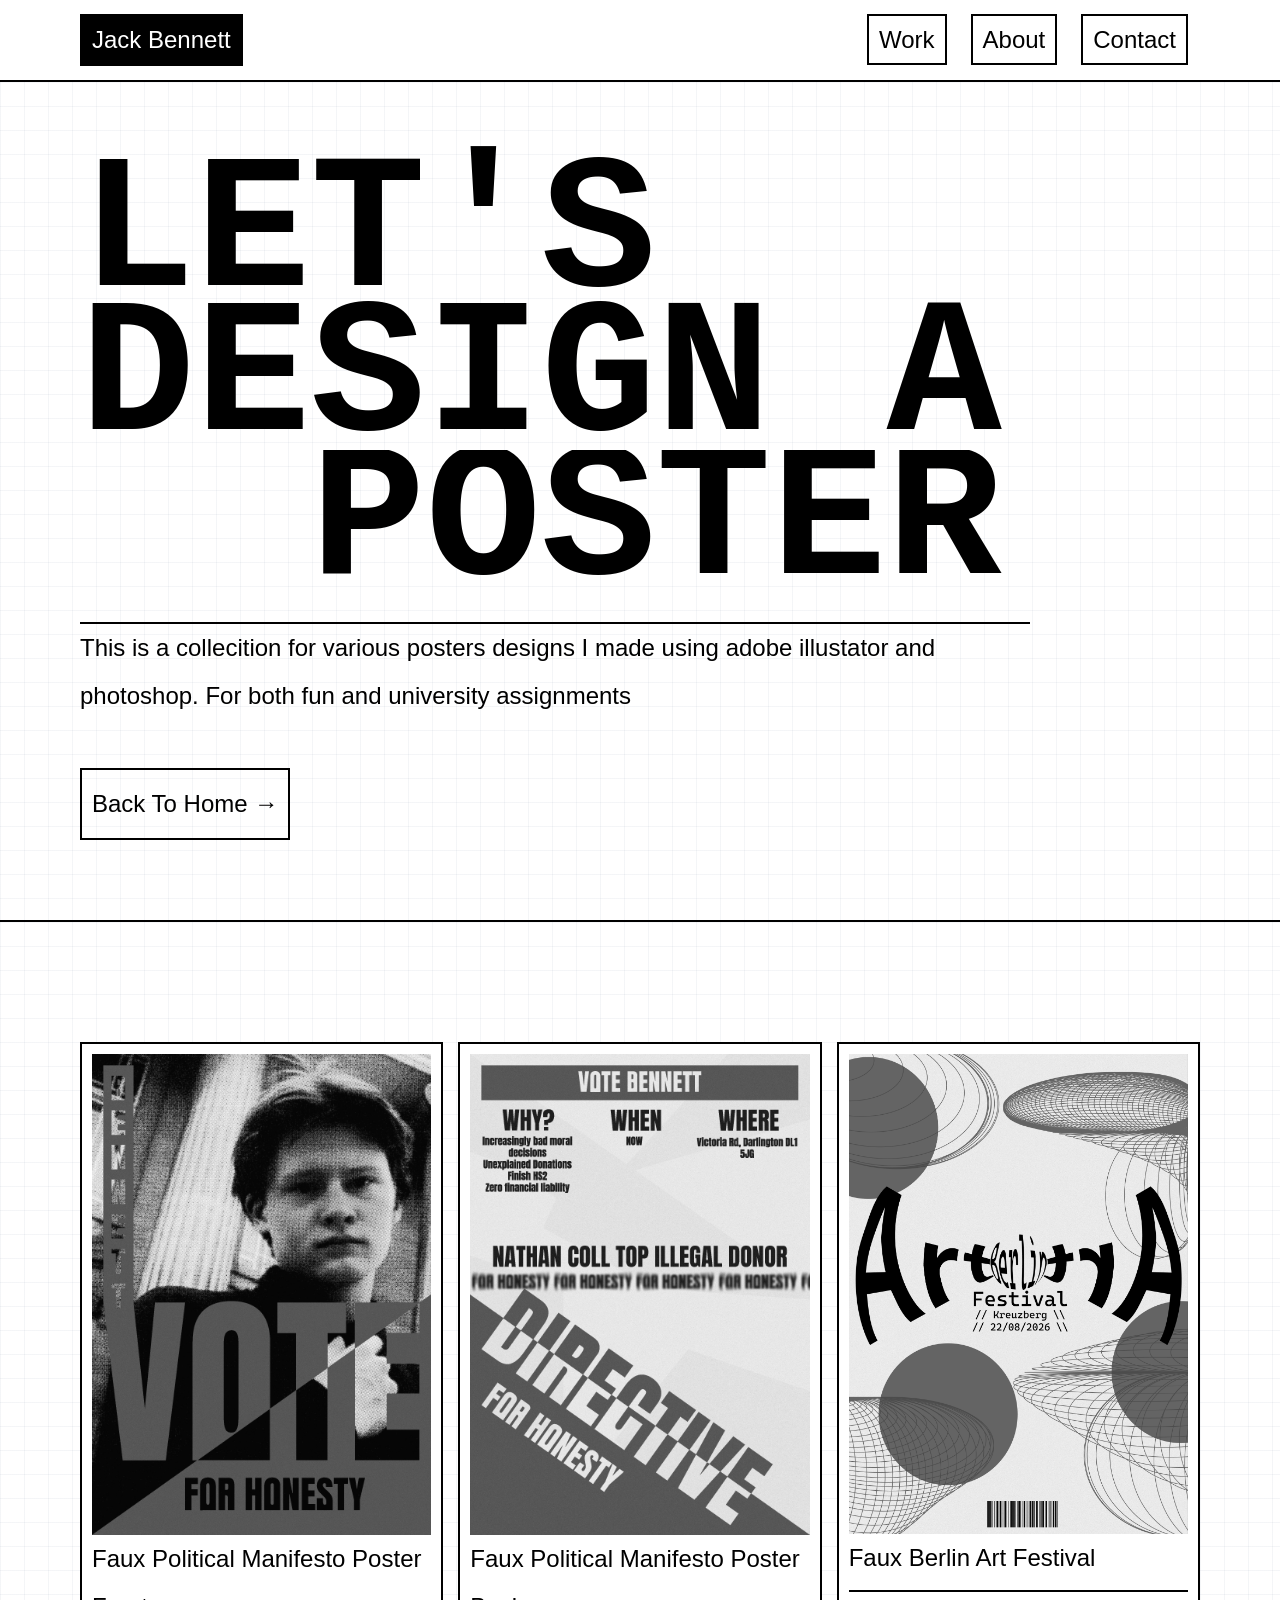
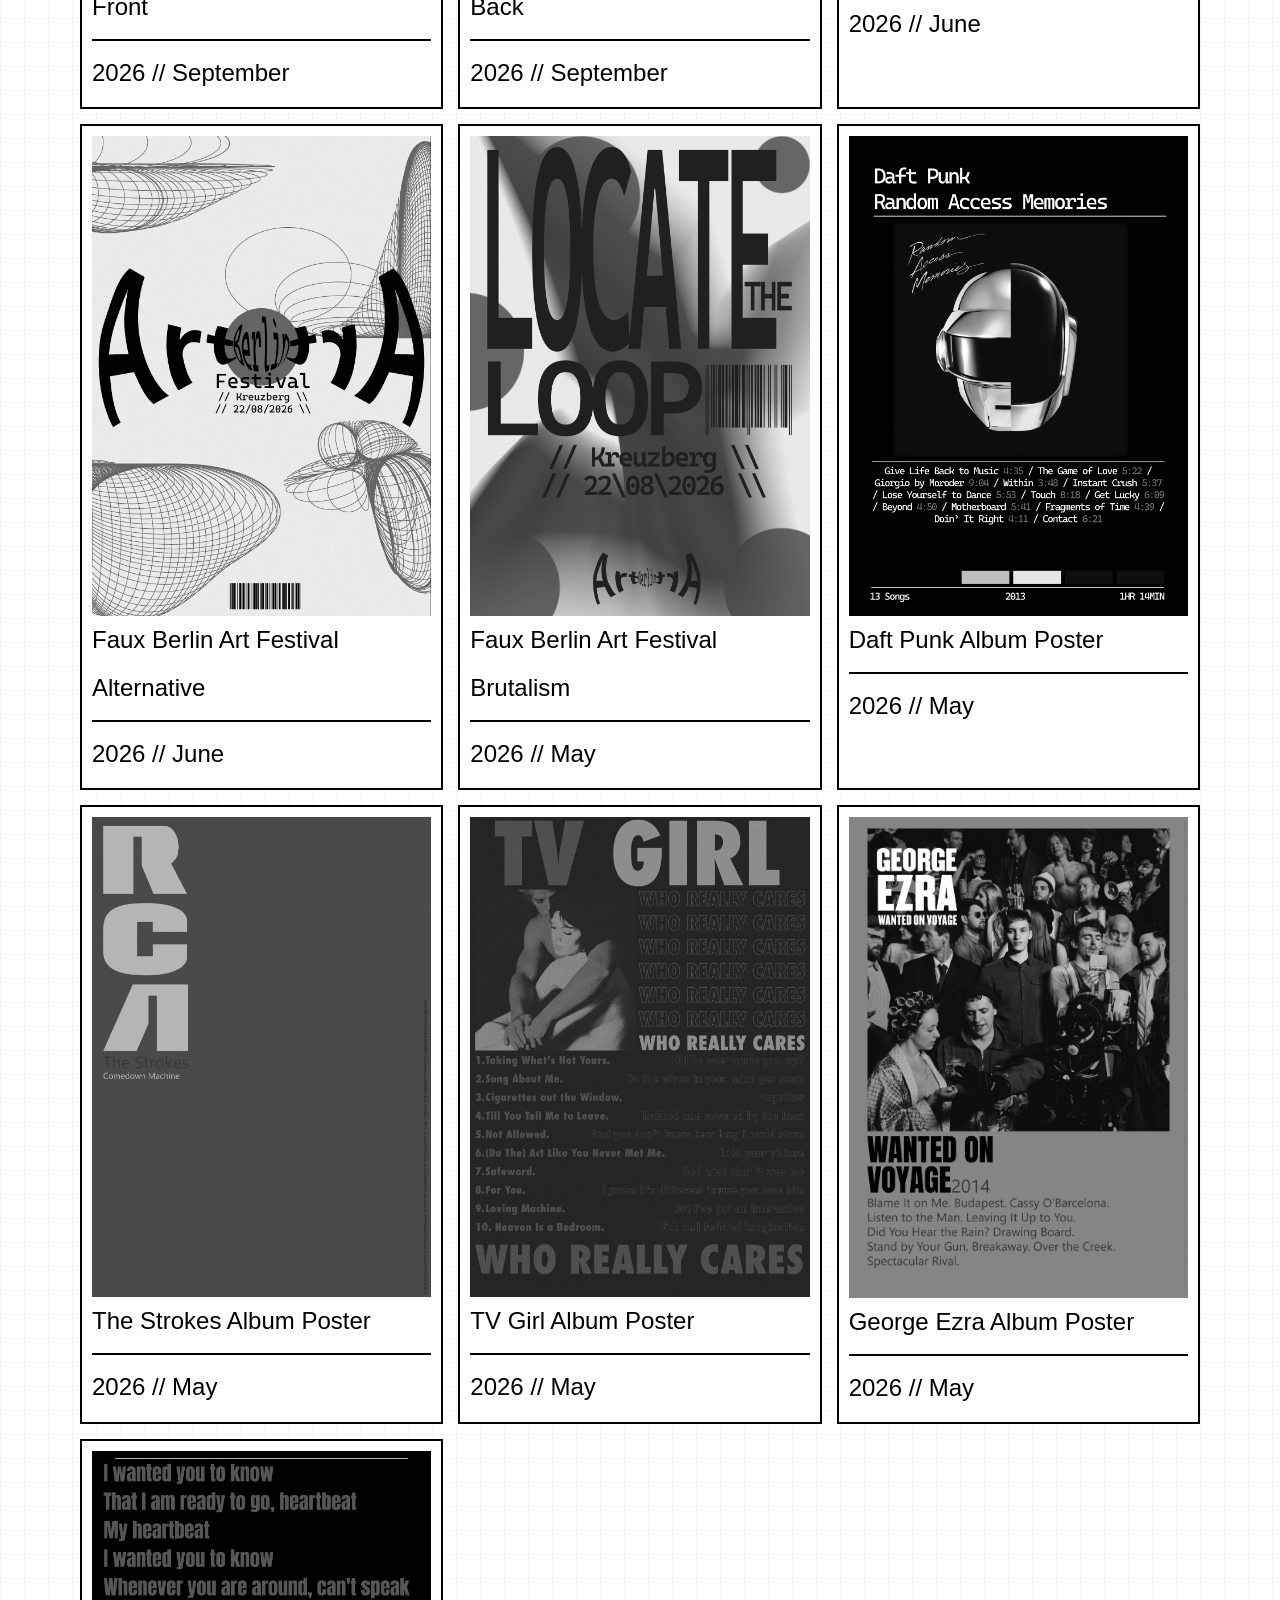
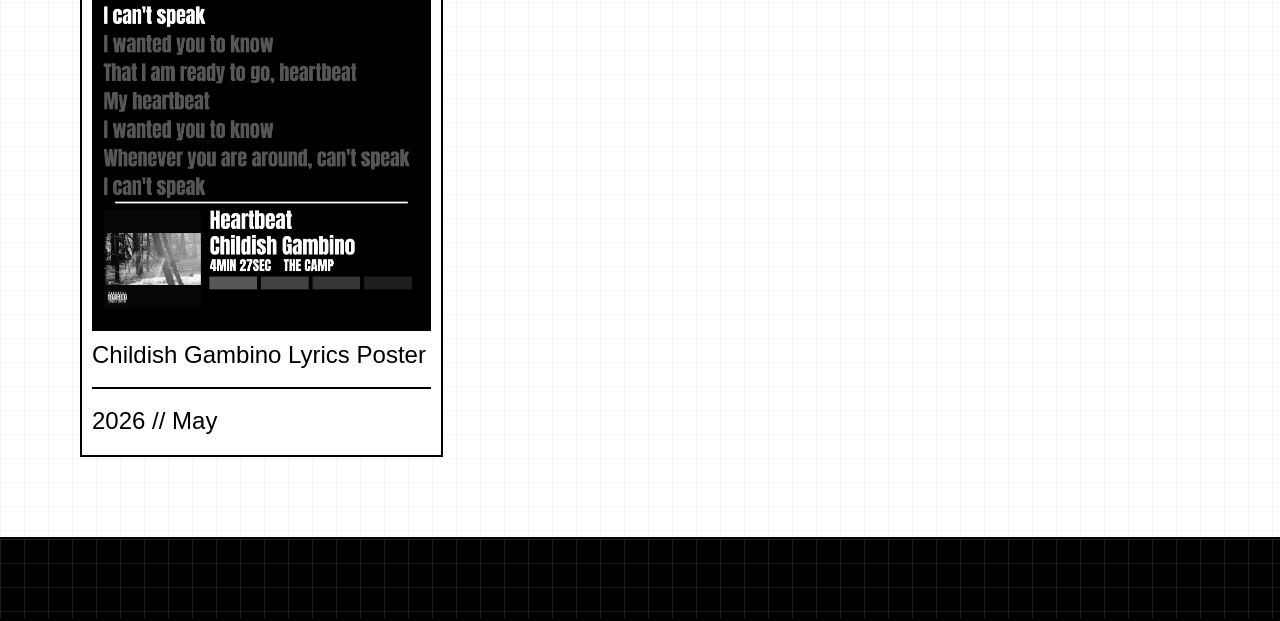
==== commit 17337d3e: "Corrected spelling" ====
--- a/Sub/Posters/index.html
+++ b/Sub/Posters/index.html
@@ -51,20 +51,20 @@
 				
 				<a href='Design/ArtBerlinPoster.png' class='CardContainer'>
 					<img src="Design/ArtBerlinPoster.png"/>
-					<h3 class='CardTitle'> Faux Berlin Music Festival</h3>
+					<h3 class='CardTitle'> Faux Berlin Art Festival</h3>
 					<p class= 'CardText'> 2026 // June</p>
 				</a>
 				
 				<a href='Design/BerlinPosterAlt.png' class='CardContainer'>
 					<img src="Design/BerlinPosterAlt.png"/>
-					<h3 class='CardTitle'> Faux Berlin Music Festival Alternative</h3>
+					<h3 class='CardTitle'> Faux Berlin Art Festival Alternative</h3>
 					<p class= 'CardText'> 2026 // June</p>
 				</a>
 			
 
 				<a href='Design/BrutalismPoster.png' class='CardContainer'>
 					<img src="Design/BrutalismPoster.png"/>
-					<h3 class='CardTitle'> Faux Berlin Music Festival Brutalism</h3>
+					<h3 class='CardTitle'> Faux Berlin Art Festival Brutalism</h3>
 					<p class= 'CardText'> 2026 // May</p>
 				</a>
 				
